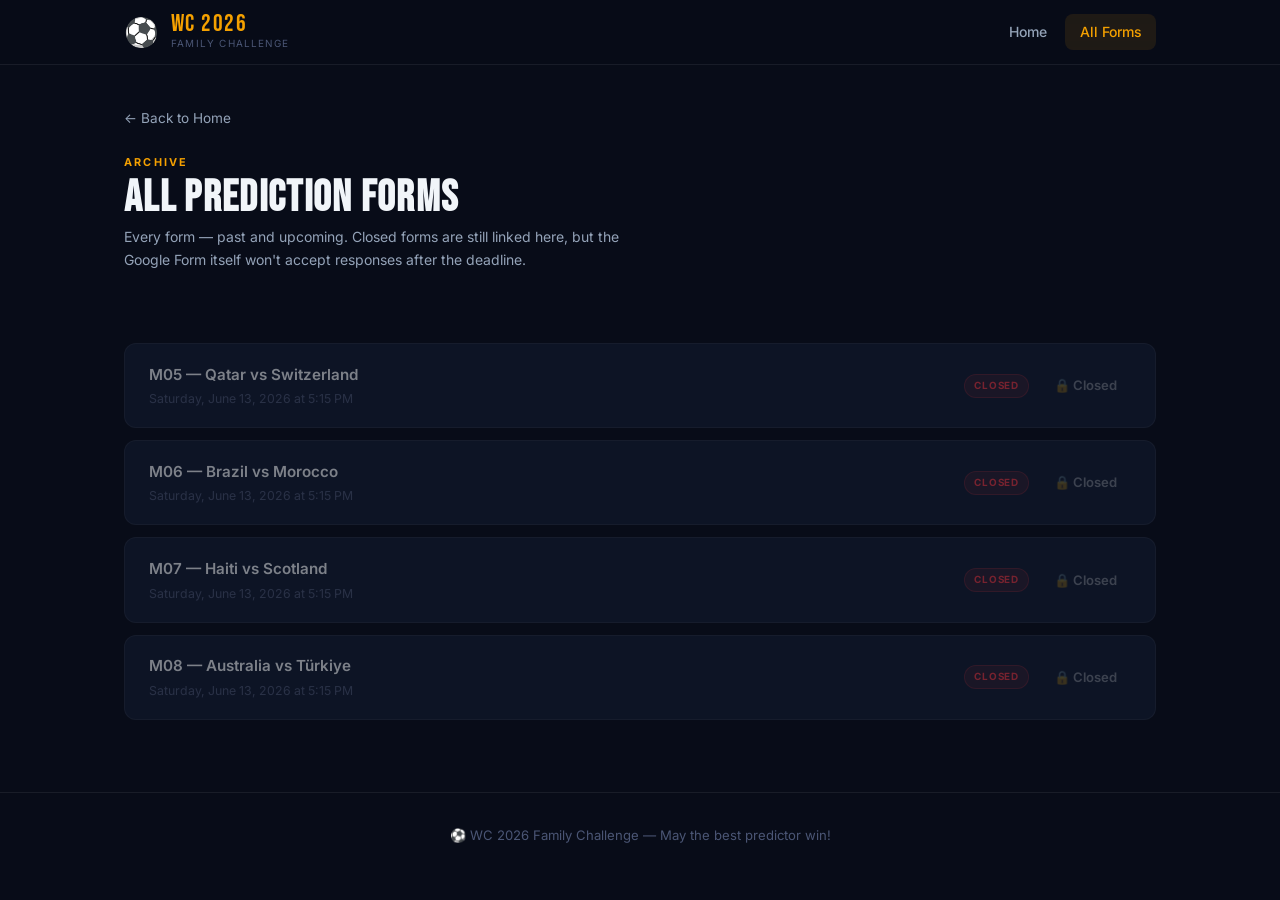
==== forms.html @ 50d33836 "Add homepage with leaderboard, upcoming forms, and match schedule" ====
<!DOCTYPE html>
<html lang="en">
<head>
  <meta charset="UTF-8">
  <meta name="viewport" content="width=device-width, initial-scale=1.0">
  <title>All Forms – WC 2026 Family Challenge</title>
  <meta name="description" content="Complete archive of all WC 2026 Family Challenge prediction forms.">
  <link rel="preconnect" href="https://fonts.googleapis.com">
  <link rel="preconnect" href="https://fonts.gstatic.com" crossorigin>
  <link href="https://fonts.googleapis.com/css2?family=Bebas+Neue&family=Inter:wght@400;500;600;700&display=swap" rel="stylesheet">
  <link rel="stylesheet" href="css/style.css">
</head>
<body>

  <!-- ══════════════════════════════════
       HEADER
  ══════════════════════════════════ -->
  <header class="site-header">
    <div class="container">
      <div class="header-inner">
        <a href="index.html" class="logo" aria-label="WC 2026 Family Challenge home">
          <span class="logo-ball">⚽</span>
          <div>
            <div class="logo-title">WC 2026</div>
            <div class="logo-sub">Family Challenge</div>
          </div>
        </a>
        <nav class="nav" aria-label="Main navigation">
          <a href="index.html" class="nav-link">Home</a>
          <a href="forms.html" class="nav-link active">All Forms</a>
        </nav>
      </div>
    </div>
  </header>

  <main>
    <div class="container">

      <div class="page-intro">
        <a href="index.html" class="back-link">← Back to Home</a>
        <div class="section-eyebrow">Archive</div>
        <h1 class="section-title">All Prediction Forms</h1>
        <p class="page-desc">
          Every form — past and upcoming. Closed forms are still linked here,
          but the Google Form itself won't accept responses after the deadline.
        </p>
      </div>

      <section class="section">
        <div class="all-forms-list" id="all-forms-list" aria-live="polite">
          <!-- Rendered by forms-page.js -->
        </div>
      </section>

    </div>
  </main>

  <!-- ══════════════════════════════════
       FOOTER
  ══════════════════════════════════ -->
  <footer class="site-footer">
    <div class="container">
      <p>⚽ WC 2026 Family Challenge &mdash; May the best predictor win!</p>
    </div>
  </footer>

  <script src="js/forms-data.js"></script>
  <script src="js/forms-page.js"></script>
</body>
</html>
---- css/style.css ----
/* ============================================================
   WC 2026 Family Challenge
   ============================================================ */

/* ── Tokens ── */
:root {
  --bg:        #080c18;
  --bg2:       #0f1528;
  --card:      #131d33;
  --card-h:    #1a2540;
  --gold:      #f5a100;
  --gold-d:    #d48a00;
  --blue:      #4361ee;
  --blue-d:    #3451d1;
  --red:       #e63946;
  --green:     #22c55e;
  --txt:       #f1f5f9;
  --txt2:      #94a3b8;
  --txt3:      #4b5675;
  --bdr:       rgba(255,255,255,0.07);
  --bdr2:      rgba(255,255,255,0.13);
  --r:         12px;
  --r-lg:      20px;
  --shadow:    0 8px 40px rgba(0,0,0,0.55);
}

/* ── Reset ── */
*, *::before, *::after { box-sizing: border-box; margin: 0; padding: 0; }
html { scroll-behavior: smooth; -webkit-text-size-adjust: 100%; }
body {
  font-family: 'Inter', system-ui, sans-serif;
  background: var(--bg);
  color: var(--txt);
  min-height: 100vh;
  line-height: 1.6;
  -webkit-font-smoothing: antialiased;
}
button { font: inherit; cursor: pointer; }
a { color: inherit; }

/* ── Layout ── */
.container { max-width: 1080px; margin: 0 auto; padding: 0 1.5rem; }

/* ── Header ── */
.site-header {
  position: sticky;
  top: 0;
  z-index: 50;
  background: rgba(8,12,24,0.85);
  backdrop-filter: blur(16px);
  -webkit-backdrop-filter: blur(16px);
  border-bottom: 1px solid var(--bdr);
}

.header-inner {
  display: flex;
  align-items: center;
  justify-content: space-between;
  height: 64px;
}

.logo {
  display: flex;
  align-items: center;
  gap: 0.75rem;
  text-decoration: none;
}
.logo-ball { font-size: 1.75rem; line-height: 1; }
.logo-title {
  font-family: 'Bebas Neue', cursive;
  font-size: 1.5rem;
  letter-spacing: 0.06em;
  color: var(--gold);
  line-height: 1;
}
.logo-sub {
  font-size: 0.62rem;
  text-transform: uppercase;
  letter-spacing: 0.12em;
  color: var(--txt3);
}

.nav { display: flex; gap: 0.25rem; }
.nav-link {
  text-decoration: none;
  color: var(--txt2);
  padding: 0.4rem 0.9rem;
  border-radius: 8px;
  font-size: 0.875rem;
  font-weight: 500;
  transition: color 0.15s, background 0.15s;
}
.nav-link:hover         { color: var(--txt); background: var(--bdr); }
.nav-link.active        { color: var(--gold); background: rgba(245,161,0,0.1); }

/* ── Hero ── */
.hero {
  position: relative;
  padding: 5rem 0 4.5rem;
  text-align: center;
  overflow: hidden;
}
.hero::before {
  content: '';
  position: absolute;
  inset: 0;
  background:
    radial-gradient(ellipse 70% 55% at 50% -5%,  rgba(67,97,238,0.22)  0%, transparent 60%),
    radial-gradient(ellipse 40% 35% at 88% 65%,  rgba(245,161,0,0.10)  0%, transparent 55%),
    radial-gradient(ellipse 35% 30% at 12% 80%,  rgba(230,57,70,0.06)  0%, transparent 55%);
  pointer-events: none;
}

.hero-eyebrow {
  display: inline-block;
  font-size: 0.72rem;
  font-weight: 700;
  text-transform: uppercase;
  letter-spacing: 0.2em;
  color: var(--gold);
  padding: 0.28rem 0.9rem;
  background: rgba(245,161,0,0.1);
  border: 1px solid rgba(245,161,0,0.22);
  border-radius: 999px;
  margin-bottom: 1.25rem;
}

.hero-title {
  font-family: 'Bebas Neue', cursive;
  font-size: clamp(4rem, 12vw, 8rem);
  letter-spacing: 0.02em;
  line-height: 0.88;
  background: linear-gradient(160deg, #ffffff 25%, var(--gold) 100%);
  -webkit-background-clip: text;
  -webkit-text-fill-color: transparent;
  background-clip: text;
  margin-bottom: 1.5rem;
}

.hero-sub {
  font-size: 1.05rem;
  color: var(--txt2);
  max-width: 460px;
  margin: 0 auto;
}

/* ── Sections ── */
.section     { padding: 4.5rem 0; }
.section-alt { background: rgba(255,255,255,0.018); }

.section-eyebrow {
  font-size: 0.68rem;
  font-weight: 700;
  text-transform: uppercase;
  letter-spacing: 0.2em;
  color: var(--gold);
  margin-bottom: 0.3rem;
}
.section-title {
  font-family: 'Bebas Neue', cursive;
  font-size: 2.75rem;
  letter-spacing: 0.03em;
  line-height: 1;
}
.section-header {
  display: flex;
  align-items: flex-end;
  justify-content: space-between;
  gap: 1rem;
  margin-bottom: 2rem;
  flex-wrap: wrap;
}

/* ── Buttons ── */
.btn {
  display: inline-flex;
  align-items: center;
  justify-content: center;
  gap: 0.4rem;
  border: none;
  border-radius: 8px;
  font-size: 0.9rem;
  font-weight: 600;
  padding: 0.65rem 1.3rem;
  text-decoration: none;
  cursor: pointer;
  transition: transform 0.15s, box-shadow 0.15s, background 0.15s, color 0.15s, border-color 0.15s, opacity 0.15s;
  white-space: nowrap;
}
.btn:active { transform: scale(0.97) !important; }

.btn-gold   { background: var(--gold); color: #080c18; }
.btn-gold:hover {
  background: var(--gold-d);
  transform: translateY(-2px);
  box-shadow: 0 0 24px rgba(245,161,0,0.35);
}

.btn-outline {
  background: transparent;
  border: 1px solid var(--bdr2);
  color: var(--txt2);
}
.btn-outline:hover { border-color: var(--gold); color: var(--gold); }

.btn-form {
  width: 100%;
  background: var(--blue);
  color: white;
  padding: 0.75rem;
  border-radius: 8px;
  margin-top: auto;
}
.btn-form:hover:not(.btn-disabled) {
  background: var(--blue-d);
  transform: translateY(-1px);
}

.btn-disabled {
  opacity: 0.42;
  pointer-events: none;
  cursor: not-allowed;
}

.btn-sm { padding: 0.38rem 0.85rem; font-size: 0.82rem; }

/* ── Leaderboard banner card ── */
.lb-card {
  background: linear-gradient(135deg, #0f1a35 0%, #131d33 100%);
  border: 1px solid var(--bdr2);
  border-radius: var(--r-lg);
  padding: 2.5rem;
  display: flex;
  align-items: center;
  justify-content: space-between;
  gap: 2rem;
  flex-wrap: wrap;
  position: relative;
  overflow: hidden;
}
.lb-card::after {
  content: '🏆';
  position: absolute;
  right: 2.5rem;
  top: 50%;
  transform: translateY(-50%);
  font-size: 9rem;
  opacity: 0.045;
  pointer-events: none;
  user-select: none;
}

.lb-card-title {
  font-family: 'Bebas Neue', cursive;
  font-size: 2rem;
  letter-spacing: 0.04em;
  color: var(--gold);
  margin-bottom: 0.35rem;
}
.lb-card-desc { color: var(--txt2); font-size: 0.9rem; max-width: 400px; }

/* ── Modal ── */
.modal-overlay {
  position: fixed;
  inset: 0;
  z-index: 200;
  display: flex;
  align-items: center;
  justify-content: center;
  padding: 1rem;
  background: rgba(4,7,18,0.78);
  backdrop-filter: blur(6px);
  -webkit-backdrop-filter: blur(6px);
  opacity: 0;
  visibility: hidden;
  transition: opacity 0.25s, visibility 0.25s;
}
.modal-overlay.open { opacity: 1; visibility: visible; }

.modal-box {
  background: var(--bg2);
  border: 1px solid var(--bdr2);
  border-radius: var(--r-lg);
  width: 100%;
  max-width: 980px;
  max-height: 92vh;
  display: flex;
  flex-direction: column;
  box-shadow: var(--shadow);
  transform: translateY(18px) scale(0.985);
  transition: transform 0.25s;
}
.modal-overlay.open .modal-box { transform: translateY(0) scale(1); }

.modal-head {
  display: flex;
  align-items: center;
  justify-content: space-between;
  padding: 1.1rem 1.5rem;
  border-bottom: 1px solid var(--bdr);
  flex-shrink: 0;
}
.modal-head h2 {
  font-family: 'Bebas Neue', cursive;
  font-size: 1.5rem;
  letter-spacing: 0.05em;
  color: var(--gold);
}
.modal-close-btn {
  background: none;
  border: none;
  color: var(--txt2);
  font-size: 1.05rem;
  padding: 0.3rem 0.6rem;
  border-radius: 6px;
  transition: background 0.15s, color 0.15s;
  line-height: 1;
}
.modal-close-btn:hover { background: var(--bdr2); color: var(--txt); }

.modal-body {
  flex: 1;
  overflow: hidden;
  padding: 1.5rem;
  display: flex;
  flex-direction: column;
  gap: 0.75rem;
  min-height: 0;
}

#lb-iframe {
  flex: 1;
  width: 100%;
  min-height: 460px;
  border: none;
  border-radius: var(--r);
  background: #fff;
}

.modal-fallback {
  text-align: center;
  font-size: 0.78rem;
  color: var(--txt3);
}
.modal-fallback a { color: var(--gold); text-underline-offset: 3px; }

/* ── Form cards grid ── */
.forms-grid {
  display: grid;
  grid-template-columns: repeat(auto-fill, minmax(285px, 1fr));
  gap: 1.25rem;
}

.form-card {
  background: var(--card);
  border: 1px solid var(--bdr);
  border-radius: var(--r);
  padding: 1.5rem;
  display: flex;
  flex-direction: column;
  gap: 0.85rem;
  transition: border-color 0.2s, background 0.2s, transform 0.2s, box-shadow 0.2s;
}
.form-card:not(.is-closed):hover {
  border-color: var(--bdr2);
  background: var(--card-h);
  transform: translateY(-3px);
  box-shadow: 0 14px 36px rgba(0,0,0,0.4);
}
.form-card.is-closed { opacity: 0.52; }

.fc-top {
  display: flex;
  align-items: flex-start;
  justify-content: space-between;
  gap: 0.6rem;
}
.fc-name { font-size: 0.975rem; font-weight: 600; line-height: 1.35; }

.fc-badge {
  flex-shrink: 0;
  font-size: 0.62rem;
  font-weight: 700;
  text-transform: uppercase;
  letter-spacing: 0.08em;
  padding: 0.18rem 0.55rem;
  border-radius: 999px;
}
.badge-open   { background: rgba(34,197,94,0.12); color: var(--green); border: 1px solid rgba(34,197,94,0.25); }
.badge-closed { background: rgba(230,57,70,0.12);  color: var(--red);   border: 1px solid rgba(230,57,70,0.25); }

.fc-deadline      { font-size: 0.78rem; color: var(--txt3); }
.fc-deadline span { color: var(--txt2); font-weight: 500; }

.fc-countdown {
  background: rgba(0,0,0,0.22);
  border-radius: 8px;
  padding: 0.75rem 1rem;
  text-align: center;
}
.cdown-label {
  font-size: 0.58rem;
  text-transform: uppercase;
  letter-spacing: 0.14em;
  color: var(--txt3);
  margin-bottom: 0.2rem;
}
.cdown-time {
  font-family: 'Bebas Neue', cursive;
  font-size: 1.8rem;
  letter-spacing: 0.04em;
  color: var(--gold);
  line-height: 1;
}
.cdown-time.cdown-urgent { color: var(--red); animation: pulse 1s ease-in-out infinite; }
.cdown-done { font-size: 0.85rem; font-weight: 600; color: var(--txt3); }

@keyframes pulse { 0%, 100% { opacity: 1; } 50% { opacity: 0.5; } }

.forms-empty {
  grid-column: 1 / -1;
  text-align: center;
  padding: 3rem 2rem;
  border: 1px dashed var(--bdr2);
  border-radius: var(--r);
  color: var(--txt3);
  font-size: 0.9rem;
}

/* ── Forms archive page ── */
.page-intro { padding: 2.5rem 0 0; }

.back-link {
  display: inline-flex;
  align-items: center;
  gap: 0.35rem;
  font-size: 0.85rem;
  color: var(--txt2);
  text-decoration: none;
  margin-bottom: 1.5rem;
  transition: color 0.15s;
}
.back-link:hover { color: var(--gold); }

.page-desc { color: var(--txt2); font-size: 0.875rem; margin-top: 0.4rem; max-width: 520px; }

.all-forms-list { display: flex; flex-direction: column; gap: 0.75rem; }

.form-row {
  background: var(--card);
  border: 1px solid var(--bdr);
  border-radius: var(--r);
  padding: 1.15rem 1.5rem;
  display: flex;
  align-items: center;
  justify-content: space-between;
  gap: 1rem;
  flex-wrap: wrap;
  transition: border-color 0.15s, background 0.15s;
}
.form-row:not(.form-row-closed):hover { border-color: var(--bdr2); background: var(--card-h); }
.form-row-closed { opacity: 0.5; }

.form-row-name    { font-weight: 600; font-size: 0.95rem; margin-bottom: 0.15rem; }
.form-row-deadline { font-size: 0.77rem; color: var(--txt3); }

.form-row-right {
  display: flex;
  align-items: center;
  gap: 0.75rem;
  flex-shrink: 0;
}

.empty-state { text-align: center; padding: 3rem; color: var(--txt3); }

/* ── Footer ── */
.site-footer {
  padding: 2rem 0;
  border-top: 1px solid var(--bdr);
  text-align: center;
  color: var(--txt3);
  font-size: 0.82rem;
}

/* ── Responsive ── */
@media (max-width: 640px) {
  .hero { padding: 3.5rem 0 3rem; }
  .section-header { flex-direction: column; align-items: flex-start; }
  .lb-card { flex-direction: column; padding: 1.75rem; }
  .lb-card::after { display: none; }
  .modal-body { padding: 1rem; }
  #lb-iframe { min-height: 380px; }
  .form-row { flex-direction: column; align-items: flex-start; }
  .form-row-right { width: 100%; justify-content: space-between; }
}
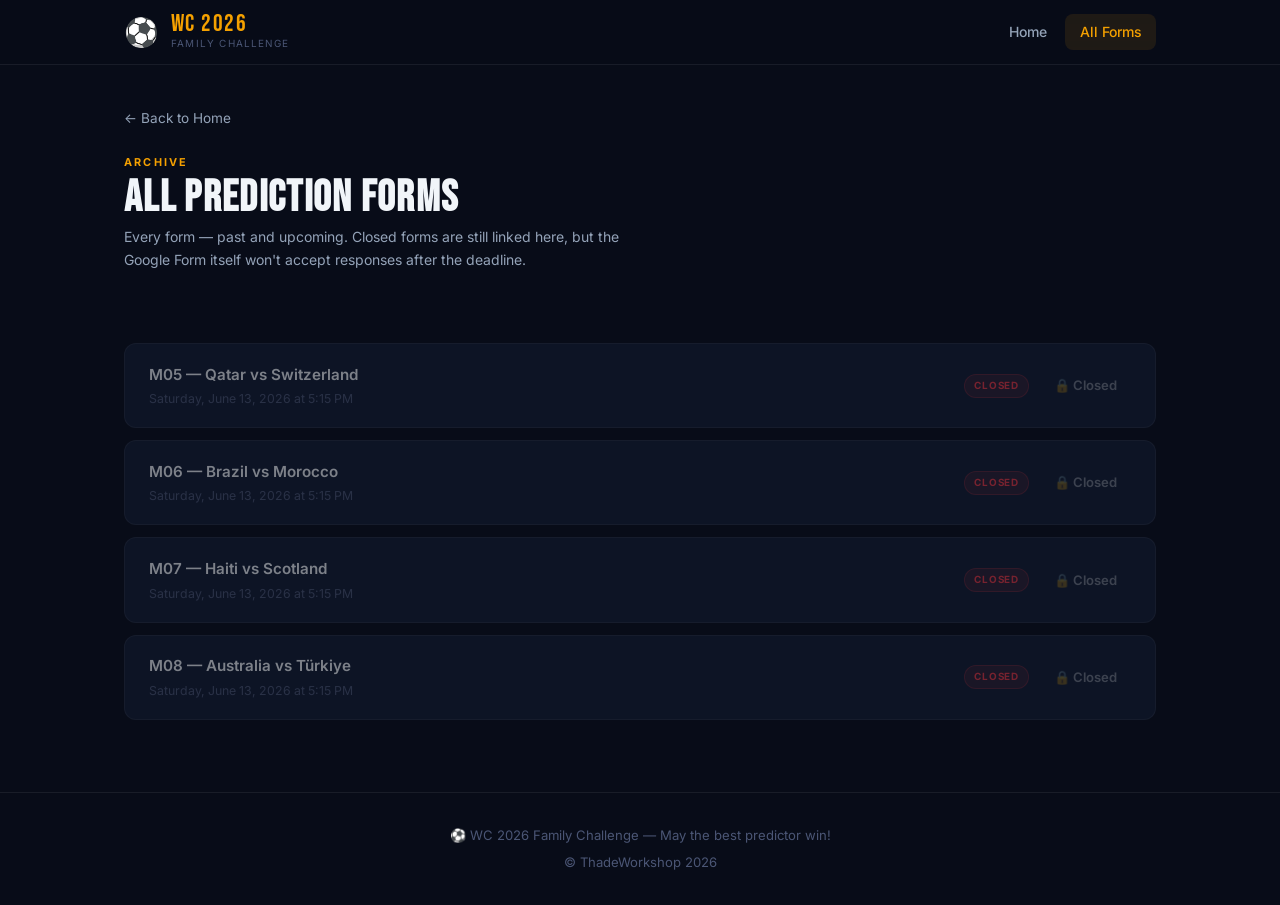
==== commit ba90a130: "Update hero text, title, and add copyright footer" ====
--- a/forms.html
+++ b/forms.html
@@ -61,6 +61,7 @@
   <footer class="site-footer">
     <div class="container">
       <p>⚽ WC 2026 Family Challenge &mdash; May the best predictor win!</p>
+      <p style="margin-top:0.4rem;">&copy; ThadeWorkshop 2026</p>
     </div>
   </footer>
 
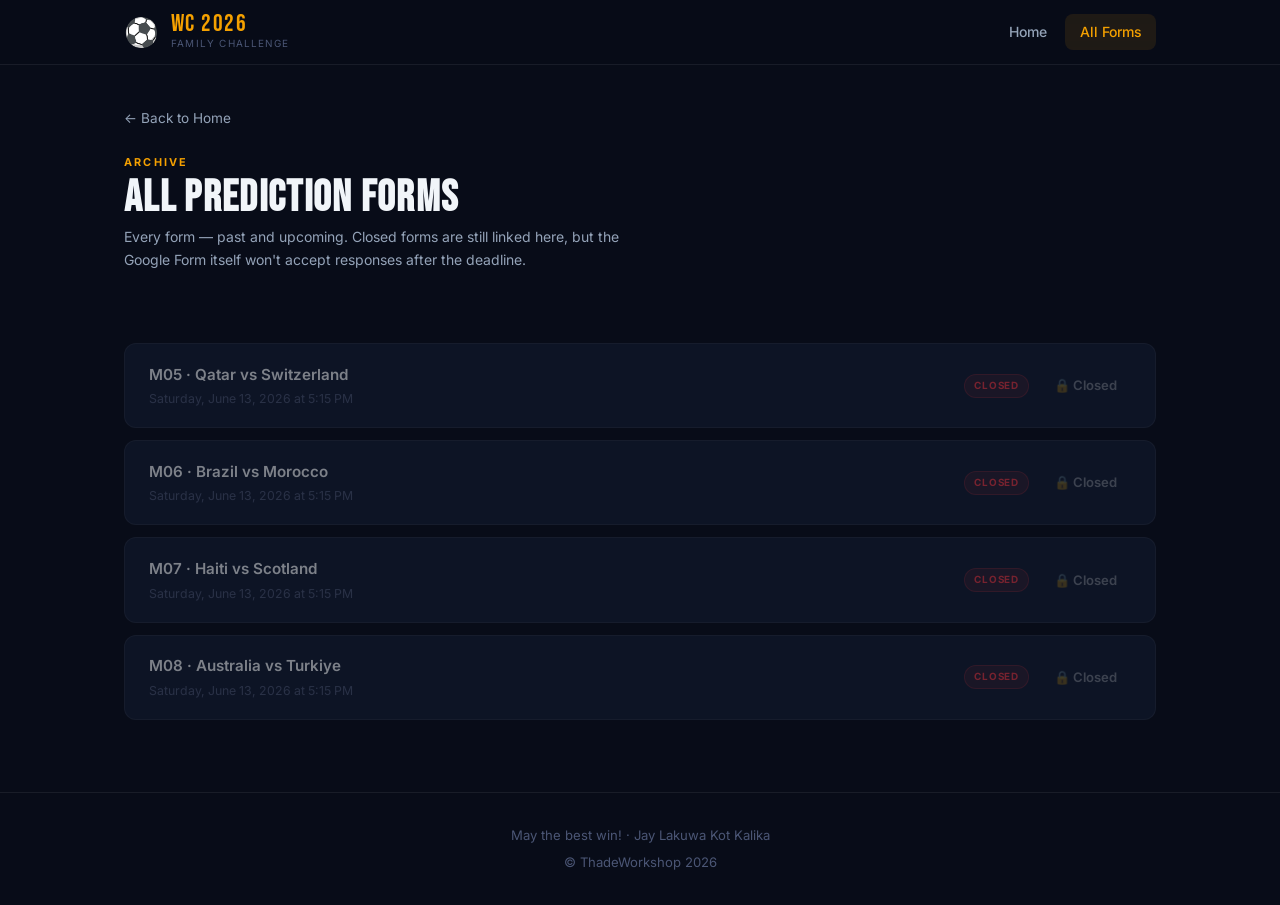
==== commit bb728d15: "Replace iframe with custom leaderboard, remove rivalry label, fix footer and em-dashes" ====
--- a/forms.html
+++ b/forms.html
@@ -60,7 +60,7 @@
   ══════════════════════════════════ -->
   <footer class="site-footer">
     <div class="container">
-      <p>⚽ WC 2026 Family Challenge &mdash; May the best predictor win!</p>
+      <p>May the best win! · Jay Lakuwa Kot Kalika</p>
       <p style="margin-top:0.4rem;">&copy; ThadeWorkshop 2026</p>
     </div>
   </footer>
--- a/css/style.css
+++ b/css/style.css
@@ -111,6 +111,20 @@
   pointer-events: none;
 }
 
+.hero::after {
+  content: '🏆';
+  position: absolute;
+  font-size: 28rem;
+  left: 50%;
+  top: 50%;
+  transform: translate(-50%, -50%);
+  opacity: 0.045;
+  pointer-events: none;
+  user-select: none;
+  line-height: 1;
+  filter: grayscale(30%);
+}
+
 .hero-eyebrow {
   display: inline-block;
   font-size: 0.72rem;
@@ -142,6 +156,44 @@
   color: var(--txt2);
   max-width: 460px;
   margin: 0 auto;
+}
+
+/* ── Hero Official Logo ── */
+.hero-logo {
+  margin: 2rem auto 0;
+  max-width: 320px;
+}
+.hero-logo img {
+  width: 100%;
+  display: block;
+  mix-blend-mode: screen;
+  filter: drop-shadow(0 0 24px rgba(245,161,0,0.25));
+}
+
+/* ── Rivalry banner inside leaderboard modal ── */
+.modal-rivalry {
+  position: relative;
+  border-radius: var(--r);
+  overflow: hidden;
+  flex-shrink: 0;
+}
+.modal-rivalry img {
+  width: 100%;
+  display: block;
+  border-radius: var(--r);
+}
+.modal-rivalry-label {
+  position: absolute;
+  bottom: 0;
+  left: 0;
+  right: 0;
+  padding: 0.6rem 1rem;
+  background: linear-gradient(transparent, rgba(0,0,0,0.75));
+  text-align: center;
+  font-family: 'Bebas Neue', cursive;
+  font-size: 1.4rem;
+  letter-spacing: 0.08em;
+  color: var(--gold);
 }
 
 /* ── Sections ── */
@@ -320,7 +372,7 @@
 
 .modal-body {
   flex: 1;
-  overflow: hidden;
+  overflow-y: auto;
   padding: 1.5rem;
   display: flex;
   flex-direction: column;
@@ -328,21 +380,71 @@
   min-height: 0;
 }
 
-#lb-iframe {
+/* ── Custom leaderboard table ── */
+#lb-table-container { width: 100%; }
+
+.lb-list { display: flex; flex-direction: column; gap: 0.45rem; }
+
+.lb-row {
+  display: flex;
+  align-items: center;
+  gap: 1rem;
+  padding: 0.85rem 1.25rem;
+  border-radius: 10px;
+  background: rgba(255,255,255,0.04);
+  border: 1px solid var(--bdr);
+  transition: transform 0.15s;
+}
+.lb-row:hover { transform: translateX(4px); }
+
+.lb-row.rank-gold   { background: rgba(245,161,0,0.13);  border-color: rgba(245,161,0,0.3); }
+.lb-row.rank-silver { background: rgba(192,192,192,0.09); border-color: rgba(192,192,192,0.22); }
+.lb-row.rank-bronze { background: rgba(205,127,50,0.09);  border-color: rgba(205,127,50,0.22); }
+
+.lb-rank {
+  font-family: 'Bebas Neue', cursive;
+  font-size: 1.35rem;
+  min-width: 2.75rem;
+  color: var(--txt3);
+  letter-spacing: 0.03em;
+}
+.lb-row.rank-gold   .lb-rank { color: var(--gold); }
+.lb-row.rank-silver .lb-rank { color: #c0c0c0; }
+.lb-row.rank-bronze .lb-rank { color: #cd7f32; }
+
+.lb-name {
   flex: 1;
-  width: 100%;
-  min-height: 460px;
-  border: none;
-  border-radius: var(--r);
-  background: #fff;
-}
-
-.modal-fallback {
+  font-weight: 600;
+  font-size: 1rem;
+  color: var(--txt);
+}
+
+.lb-pts {
+  font-family: 'Bebas Neue', cursive;
+  font-size: 1.5rem;
+  color: var(--gold);
+  letter-spacing: 0.04em;
+  text-align: right;
+}
+.lb-row.rank-silver .lb-pts { color: #c0c0c0; }
+.lb-row.rank-bronze .lb-pts { color: #cd7f32; }
+
+.lb-pts-label {
+  font-family: 'Inter', sans-serif;
+  font-size: 0.68rem;
+  font-weight: 500;
+  color: var(--txt3);
+  letter-spacing: 0;
+  vertical-align: middle;
+}
+
+.lb-loading, .lb-error, .lb-empty {
   text-align: center;
-  font-size: 0.78rem;
-  color: var(--txt3);
-}
-.modal-fallback a { color: var(--gold); text-underline-offset: 3px; }
+  padding: 2rem;
+  color: var(--txt3);
+  font-size: 0.9rem;
+}
+.lb-error a { color: var(--gold); text-underline-offset: 3px; }
 
 /* ── Form cards grid ── */
 .forms-grid {
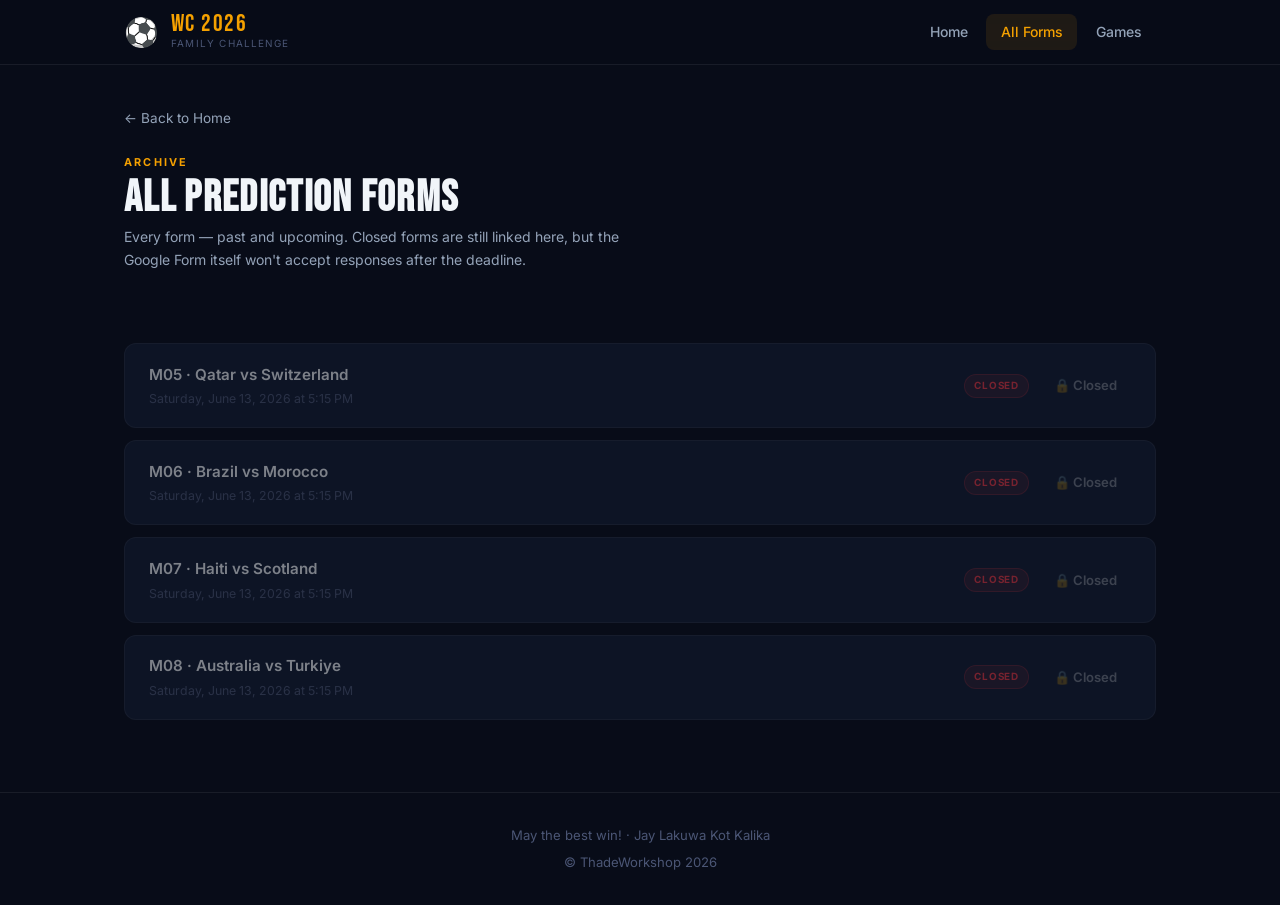
==== commit 750e22d8: "Add Games section with Dribble Rush endless runner - New games.html page with game cards (Dribble Ru" ====
--- a/forms.html
+++ b/forms.html
@@ -28,6 +28,7 @@
         <nav class="nav" aria-label="Main navigation">
           <a href="index.html" class="nav-link">Home</a>
           <a href="forms.html" class="nav-link active">All Forms</a>
+          <a href="games.html" class="nav-link">Games</a>
         </nav>
       </div>
     </div>
--- a/css/style.css
+++ b/css/style.css
@@ -111,19 +111,6 @@
   pointer-events: none;
 }
 
-.hero::after {
-  content: '🏆';
-  position: absolute;
-  font-size: 28rem;
-  left: 50%;
-  top: 50%;
-  transform: translate(-50%, -50%);
-  opacity: 0.045;
-  pointer-events: none;
-  user-select: none;
-  line-height: 1;
-  filter: grayscale(30%);
-}
 
 .hero-eyebrow {
   display: inline-block;
@@ -158,16 +145,29 @@
   margin: 0 auto;
 }
 
-/* ── Hero Official Logo ── */
-.hero-logo {
-  margin: 2rem auto 0;
-  max-width: 320px;
-}
-.hero-logo img {
-  width: 100%;
-  display: block;
-  mix-blend-mode: screen;
-  filter: drop-shadow(0 0 24px rgba(245,161,0,0.25));
+/* ── Hero player renders ── */
+.hero-player {
+  position: absolute;
+  bottom: 0;
+  width: auto;
+  object-fit: contain;
+  object-position: bottom center;
+  pointer-events: none;
+  z-index: 0;
+  -webkit-mask-image: linear-gradient(to top, transparent 0%, black 10%);
+  mask-image: linear-gradient(to top, transparent 0%, black 10%);
+}
+
+.hero-player-left  { left:  -1rem; height: 124%; max-height: 720px; bottom: -6rem; }
+.hero-player-right { right: -1rem; height: 81%;  max-height: 463px; }
+
+.hero-content {
+  position: relative;
+  z-index: 1;
+}
+
+@media (max-width: 640px) {
+  .hero-player { height: 50%; opacity: 0.35; }
 }
 
 /* ── Rivalry banner inside leaderboard modal ── */
